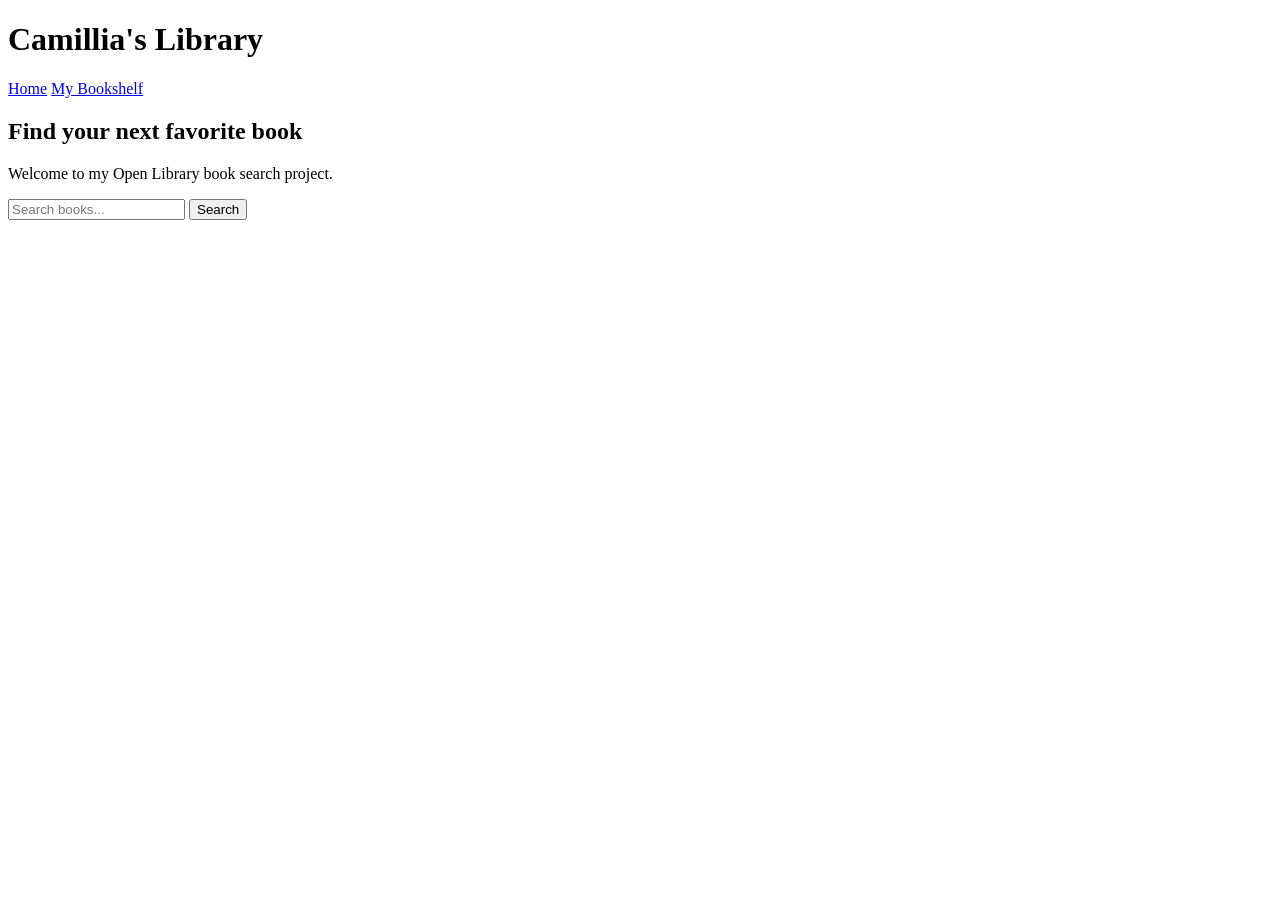
==== milestone2/index.html @ bf2d2106 "Create index.html" ====
<!DOCTYPE html>
<html lang="en">
<head>
  <meta charset="UTF-8">
  <meta name="viewport" content="width=device-width, initial-scale=1.0">
  <title>Book Search | Camillia's Library</title>
  <link rel="stylesheet" href="css/style.css">
</head>
<body>
  <header>
    <h1>Camillia's Library</h1>
    <nav>
      <a href="index.html">Home</a>
      <a href="bookshelf.html">My Bookshelf</a>
    </nav>
  </header>
  <main>
    <h2>Find your next favorite book</h2>
    <p>Welcome to my Open Library book search project.</p>
    <form action="index.html" method="get">
      <input type="search" name="q" placeholder="Search books..." required>
      <button type="submit">Search</button>
    </form>
  </main>
</body>
</html>
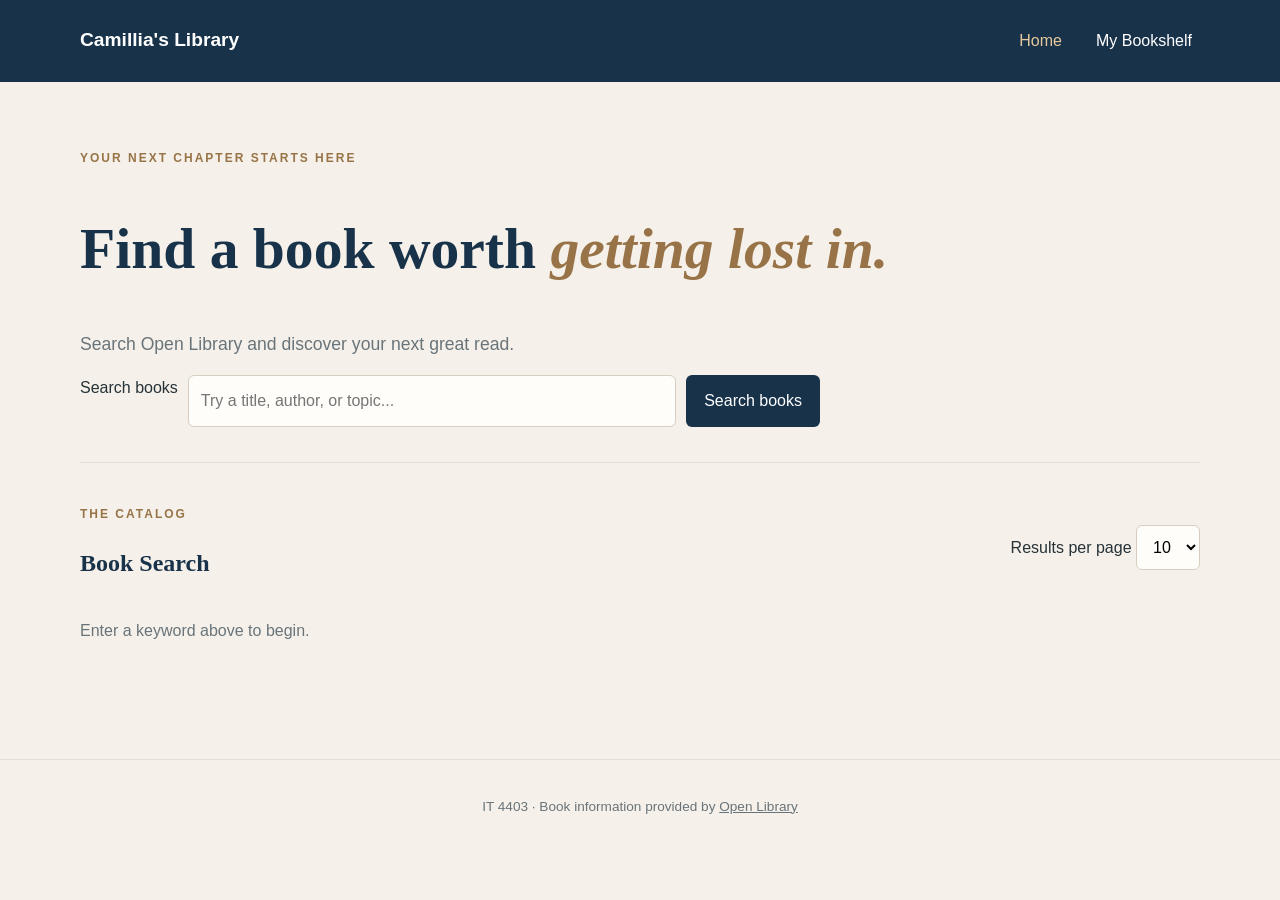
==== commit 1cd8f4cf: "Update index.html" ====
--- a/milestone2/index.html
+++ b/milestone2/index.html
@@ -6,22 +6,73 @@
   <meta name="viewport" content="width=device-width, initial-scale=1.0">
   <title>Book Search | Camillia's Library</title>
   <link rel="stylesheet" href="css/style.css">
+  <script src="js/search.js" defer></script>
 </head>
 <body>
-  <header>
-    <h1>Camillia's Library</h1>
-    <nav>
-      <a href="index.html">Home</a>
-      <a href="bookshelf.html">My Bookshelf</a>
-    </nav>
+  <header class="site-header">
+    <div class="nav-wrap">
+      <a class="brand" href="index.html">Camillia's Library</a>
+      <nav aria-label="Main navigation">
+        <a href="index.html" aria-current="page">Home</a>
+        <a href="bookshelf.html">My Bookshelf</a>
+      </nav>
+    </div>
   </header>
-  <main>
-    <h2>Find your next favorite book</h2>
-    <p>Welcome to my Open Library book search project.</p>
-    <form action="index.html" method="get">
-      <input type="search" name="q" placeholder="Search books..." required>
-      <button type="submit">Search</button>
-    </form>
+
+  <main class="container">
+    <section class="hero">
+      <p class="eyebrow">YOUR NEXT CHAPTER STARTS HERE</p>
+      <h1>Find a book worth <em>getting lost in.</em></h1>
+      <p class="hero-copy">Search Open Library and discover your next great read.</p>
+
+      <form id="search-form" class="search-form">
+        <label class="sr-only" for="search-input">Search books</label>
+        <input
+          id="search-input"
+          type="search"
+          placeholder="Try a title, author, or topic..."
+          required
+        >
+        <button type="submit">Search books</button>
+      </form>
+    </section>
+
+    <section class="results-section">
+      <div class="section-heading">
+        <div>
+          <p class="eyebrow">THE CATALOG</p>
+          <h2>Book Search</h2>
+        </div>
+
+        <label for="page-size">
+          Results per page
+          <select id="page-size">
+            <option value="10">10</option>
+            <option value="20">20</option>
+            <option value="30">30</option>
+            <option value="60">60</option>
+          </select>
+        </label>
+      </div>
+
+      <p id="search-status" class="status-message" role="status">
+        Enter a keyword above to begin.
+      </p>
+
+      <div id="search-results" class="book-grid"></div>
+
+      <div id="pagination" class="pagination-wrap" hidden>
+        <label for="page-select">Choose page</label>
+        <select id="page-select"></select>
+      </div>
+    </section>
   </main>
+
+  <footer class="site-footer">
+    <p>
+      IT 4403 · Book information provided by
+      <a href="https://openlibrary.org/" target="_blank" rel="noopener noreferrer">Open Library</a>
+    </p>
+  </footer>
 </body>
 </html>
--- a/milestone2/css/style.css
+++ b/milestone2/css/style.css
@@ -0,0 +1,344 @@
+
+:root {
+  --cream: #f5f1ea;
+  --paper: #fffdf9;
+  --navy: #18324a;
+  --ink: #263238;
+  --muted: #69747a;
+  --gold: #c39b62;
+  --line: #e5ddd1;
+}
+
+* {
+  box-sizing: border-box;
+}
+
+body {
+  margin: 0;
+  background: var(--cream);
+  color: var(--ink);
+  font-family: "Segoe UI", Arial, sans-serif;
+  line-height: 1.6;
+}
+
+a {
+  color: inherit;
+}
+
+.site-header {
+  background: var(--navy);
+  color: white;
+  padding: 20px;
+}
+
+.nav-wrap {
+  max-width: 1120px;
+  margin: auto;
+  display: flex;
+  justify-content: space-between;
+  align-items: center;
+  gap: 20px;
+}
+
+.brand {
+  color: white;
+  font-size: 1.2rem;
+  font-weight: bold;
+  text-decoration: none;
+}
+
+nav {
+  display: flex;
+  gap: 18px;
+}
+
+nav a {
+  color: white;
+  text-decoration: none;
+  padding: 8px;
+}
+
+nav a:hover,
+nav a[aria-current="page"] {
+  color: #e8c99b;
+}
+
+.container {
+  width: min(1120px, 92%);
+  margin: auto;
+}
+
+.hero,
+.page-intro {
+  padding: 55px 0 35px;
+}
+
+h1,
+h2 {
+  color: var(--navy);
+  font-family: Georgia, serif;
+}
+
+h1 {
+  font-size: clamp(2rem, 6vw, 3.6rem);
+  line-height: 1.15;
+}
+
+h1 em {
+  color: #987347;
+}
+
+.eyebrow {
+  color: #987347;
+  font-size: 0.75rem;
+  font-weight: bold;
+  letter-spacing: 2px;
+}
+
+.hero-copy {
+  color: var(--muted);
+  font-size: 1.1rem;
+}
+
+.search-form {
+  display: flex;
+  gap: 10px;
+  max-width: 740px;
+}
+
+input,
+select {
+  padding: 12px;
+  border: 1px solid #d7cec1;
+  border-radius: 6px;
+  font: inherit;
+  background: var(--paper);
+}
+
+.search-form input {
+  flex: 1;
+  min-width: 0;
+}
+
+button,
+.button {
+  background: var(--navy);
+  color: white;
+  border: none;
+  border-radius: 6px;
+  padding: 12px 18px;
+  font: inherit;
+  cursor: pointer;
+  text-decoration: none;
+}
+
+button:hover,
+.button:hover {
+  background: #102638;
+}
+
+.results-section {
+  padding: 30px 0 65px;
+  border-top: 1px solid var(--line);
+}
+
+.section-heading {
+  display: flex;
+  justify-content: space-between;
+  align-items: center;
+  gap: 15px;
+}
+
+.book-grid {
+  display: grid;
+  grid-template-columns: repeat(5, minmax(0, 1fr));
+  gap: 18px;
+  margin: 25px 0;
+}
+
+.book-card {
+  background: var(--paper);
+  border: 1px solid var(--line);
+  border-radius: 8px;
+  overflow: hidden;
+  box-shadow: 0 5px 16px #18324a0d;
+}
+
+.book-cover-link {
+  height: 220px;
+  padding: 15px;
+  display: flex;
+  align-items: center;
+  justify-content: center;
+  background: #eee7dc;
+  text-decoration: none;
+}
+
+.book-cover {
+  max-width: 100%;
+  max-height: 100%;
+  object-fit: contain;
+  box-shadow: 0 5px 14px #0002;
+}
+
+.cover-placeholder {
+  width: 120px;
+  height: 170px;
+  padding: 12px;
+  display: grid;
+  place-items: center;
+  text-align: center;
+  overflow-wrap: anywhere;
+  background: #d9c7aa;
+  color: var(--navy);
+  font-family: Georgia, serif;
+}
+
+.book-info {
+  padding: 14px;
+}
+
+.book-title {
+  color: var(--navy);
+  font-family: Georgia, serif;
+  font-weight: bold;
+  text-decoration: none;
+}
+
+.book-title:hover {
+  text-decoration: underline;
+}
+
+.book-author,
+.book-year,
+.muted {
+  color: var(--muted);
+  font-size: 0.85rem;
+}
+
+.pagination-wrap {
+  display: flex;
+  align-items: center;
+  gap: 10px;
+  margin: 25px 0;
+}
+
+.status-message {
+  color: var(--muted);
+}
+
+.status-message.error {
+  color: #9c3c31;
+}
+
+.detail-container {
+  padding-top: 35px;
+  padding-bottom: 65px;
+}
+
+.back-link {
+  color: #987347;
+  text-decoration: none;
+}
+
+.detail-card {
+  display: grid;
+  grid-template-columns: minmax(180px, 280px) 1fr;
+  gap: 40px;
+  background: var(--paper);
+  border: 1px solid var(--line);
+  border-radius: 10px;
+  padding: 30px;
+}
+
+.detail-cover-wrap {
+  min-height: 250px;
+  background: #eee7dc;
+  display: flex;
+  justify-content: center;
+  align-items: center;
+  padding: 20px;
+}
+
+.detail-cover {
+  max-width: 100%;
+  max-height: 400px;
+  object-fit: contain;
+}
+
+.detail-copy h1 {
+  overflow-wrap: anywhere;
+}
+
+.detail-copy h2 {
+  font-size: 1.2rem;
+}
+
+.description {
+  white-space: pre-line;
+}
+
+.subject-list {
+  display: flex;
+  flex-wrap: wrap;
+  gap: 8px;
+  list-style: none;
+  padding: 0;
+}
+
+.subject-list li {
+  padding: 5px 10px;
+  background: #f7f0e5;
+  border: 1px solid #e2d4c0;
+  border-radius: 20px;
+  font-size: 0.85rem;
+}
+
+.site-footer {
+  border-top: 1px solid var(--line);
+  text-align: center;
+  padding: 22px;
+  color: var(--muted);
+  font-size: 0.85rem;
+}
+
+[hidden] {
+  display: none !important;
+}
+
+@media (max-width: 850px) {
+  .book-grid {
+    grid-template-columns: repeat(3, minmax(0, 1fr));
+  }
+}
+
+@media (max-width: 600px) {
+  .nav-wrap {
+    flex-direction: column;
+    align-items: flex-start;
+  }
+
+  .search-form {
+    flex-direction: column;
+  }
+
+  .section-heading {
+    align-items: flex-start;
+    flex-direction: column;
+  }
+
+  .book-grid {
+    grid-template-columns: repeat(2, minmax(0, 1fr));
+    gap: 12px;
+  }
+
+  .book-cover-link {
+    height: 185px;
+  }
+
+  .detail-card {
+    grid-template-columns: 1fr;
+    gap: 25px;
+    padding: 20px;
+  }
+}
